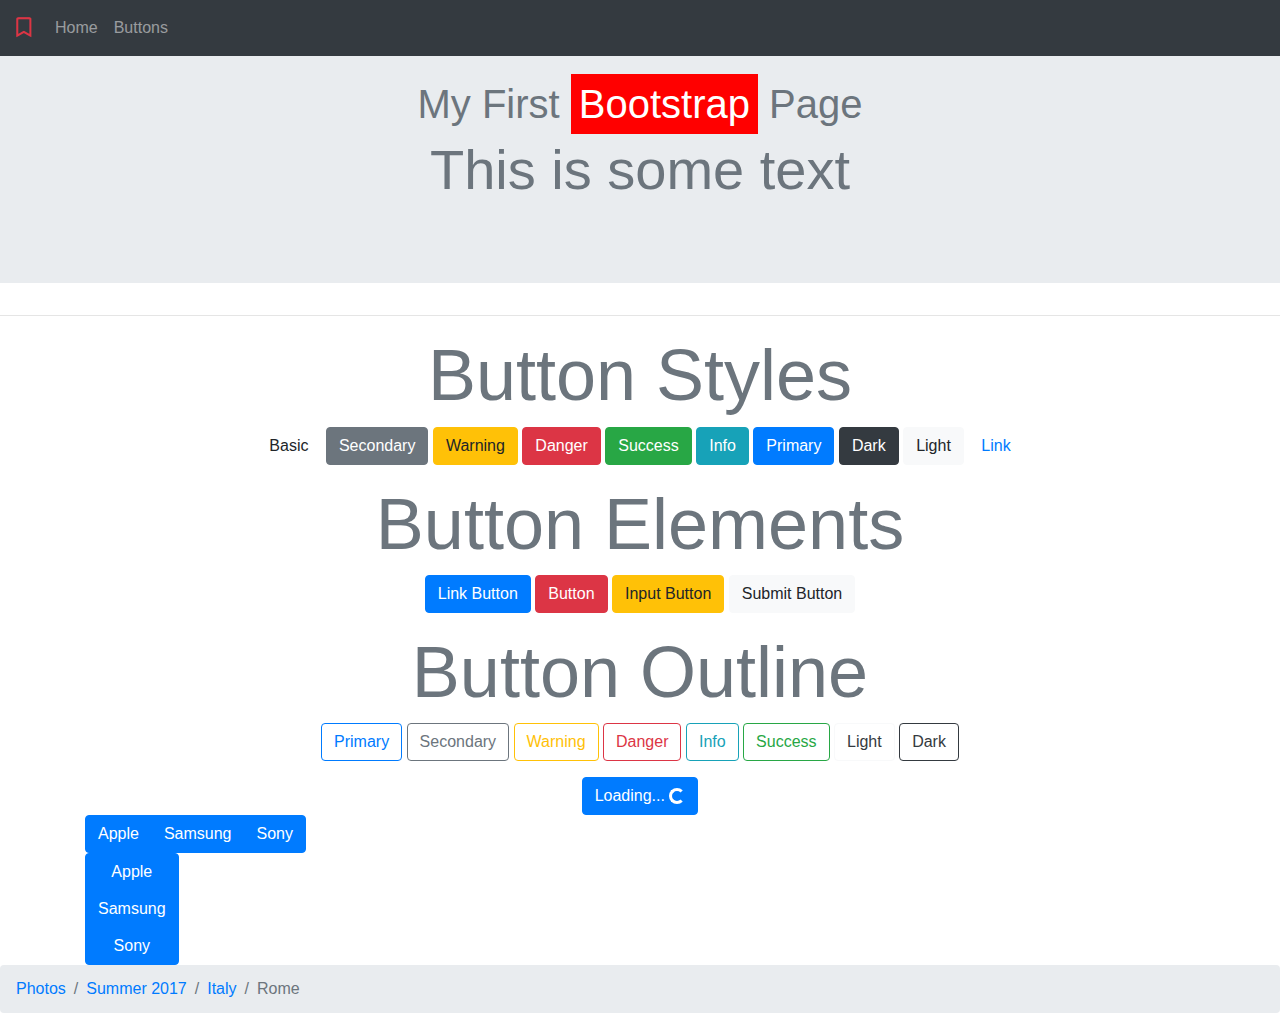
==== buttons.html @ f41064ee "Update 04/17/2019" ====
<!DOCTYPE html>
<html lang="en">
<head>
    <meta charset="UTF-8">
    <meta name="viewport" content="width=device-width, initial-scale=1.0">
    <meta http-equiv="X-UA-Compatible" content="ie=edge">
    <title>home</title>
    <link href="https://fonts.googleapis.com/css?family=Raleway:400,700" rel="stylesheet"> 
    <link rel="stylesheet" href="https://use.fontawesome.com/releases/v5.8.1/css/all.css">
    <link rel="stylesheet" href="style.css">
    <link rel="stylesheet" href="https://maxcdn.bootstrapcdn.com/bootstrap/4.3.1/css/bootstrap.min.css">
    <script src="https://maxcdn.bootstrapcdn.com/bootstrap/4.3.1/js/bootstrap.min.js"></script>
    <script src="https://ajax.googleapis.com/ajax/libs/jquery/3.3.1/jquery.min.js"></script>
</head>
<body>

    <nav class="navbar navbar-expand-md bg-dark navbar-dark fixed-top">
        <a class="navbar-brand" href="home.html"><i class="far fa-bookmark text-danger"></i></a>
        <button class="navbar-toggler" type="button" data-toggle="collapse" data-target="#collapsibleNavbar">
            <span class="navbar-toggler-icon"></span>
        </button>
        
        <div class="collapse navbar-collapse" id="collapsibleNavbar">
            <ul class="navbar-nav">
                <li class="nav-item">
                    <a class="nav-link" href="home.html">Home</a>
                </li>
                <li class="nav-item">
                    <a class="nav-link" href="buttons.html">Buttons</a>
                </li>
            </ul>
        </div>
    </nav>

    <div class="jumbotron jumbotron-fluid" style="margin-top:1rem;">
        <div class="container" style="text-align: center;">
            <h1 class="text-secondary"><a href="http://ironote.app" target="_blank" class="alert-link"></a> My First <mark style="background-color:red; color:white;">Bootstrap</mark> Page</h1>
            <p class="lead text-secondary display-4">This is some text</p>
        </div>
    </div>
    
    <hr>

    <div class="container" style="text-align:center;">
        <h1 class="display-3 text-secondary" style="text-align:center;">Button Styles</h1>
        <button class="btn">Basic</button>
        <button class="btn btn-secondary">Secondary</button>
        <button class="btn btn-warning">Warning</button>
        <button class="btn btn-danger">Danger</button>
        <button class="btn btn-success">Success</button>
        <button class="btn btn-info">Info</button>
        <button class="btn btn-primary">Primary</button>
        <button class="btn btn-dark">Dark</button>
        <button class="btn btn-light">Light</button>
        <button class="btn btn-link">Link</button>
    </div>

    <div class="container" style="text-align:center;padding-top:1rem;">
        <h1 class="display-3 text-secondary">Button Elements</h1>
        <a href="#" class="btn btn-primary" role="button">Link Button</a>
        <button class="btn btn-danger" type="button">Button</button>
        <input type="button" class="btn btn-warning" value="Input Button">
        <input type="submit" class="btn btn-light" value="Submit Button">
    </div>
    
    <div class="container" style="text-align:center;padding-top:1rem;">
        <h1 class="display-3 text-secondary">Button Outline</h1>
        <button type="button" class="btn btn-outline-primary">Primary</button>
        <button type="button" class="btn btn-outline-secondary">Secondary</button>
        <button type="button" class="btn btn-outline-warning">Warning</button>
        <button type="button" class="btn btn-outline-danger">Danger</button>
        <button type="button" class="btn btn-outline-info">Info</button>
        <button type="button" class="btn btn-outline-success">Success</button>
        <button type="button" class="btn btn-outline-light text-dark">Light</button>
        <button type="button" class="btn btn-outline-dark">Dark</button>
    </div>

    <div class="container" style="margin-top: 1rem; text-align: center;">
        <button class="btn btn-primary">
            Loading...
            <span class="spinner-border spinner-border-sm"></span>
        </button>
    </div>

    <div class="container">
        <div class="btn-group">
            <button class="btn btn-primary">Apple</button>
            <button class="btn btn-primary">Samsung</button>
            <button class="btn btn-primary">Sony</button>
        </div>
    </div>

    <div class="container">
        <div class="btn-group-vertical">
            <button class="btn btn-primary">Apple</button>
            <button class="btn btn-primary">Samsung</button>
            <button class="btn btn-primary">Sony</button>
        </div>
    </div>

    <ul class="breadcrumb">
        <li class="breadcrumb-item"><a href="#">Photos</a></li>
        <li class="breadcrumb-item"><a href="#">Summer 2017</a></li>
        <li class="breadcrumb-item"><a href="#">Italy</a></li>
        <li class="breadcrumb-item active">Rome</li>
    </ul> 

    <script src="https://maxcdn.bootstrapcdn.com/bootstrap/4.3.1/js/bootstrap.min.js"></script>
    <script src="https://ajax.googleapis.com/ajax/libs/jquery/3.3.1/jquery.min.js"></script>
</body>
</html>
---- style.css ----
.box-cardImg {
    width: 600px;
}

@media (max-width: 800px) {
    .box-cardImg {
        width: 500px;
    }
}

@media (max-width: 550px) {
    .box-cardImg {
        width: 350px;
    }
}
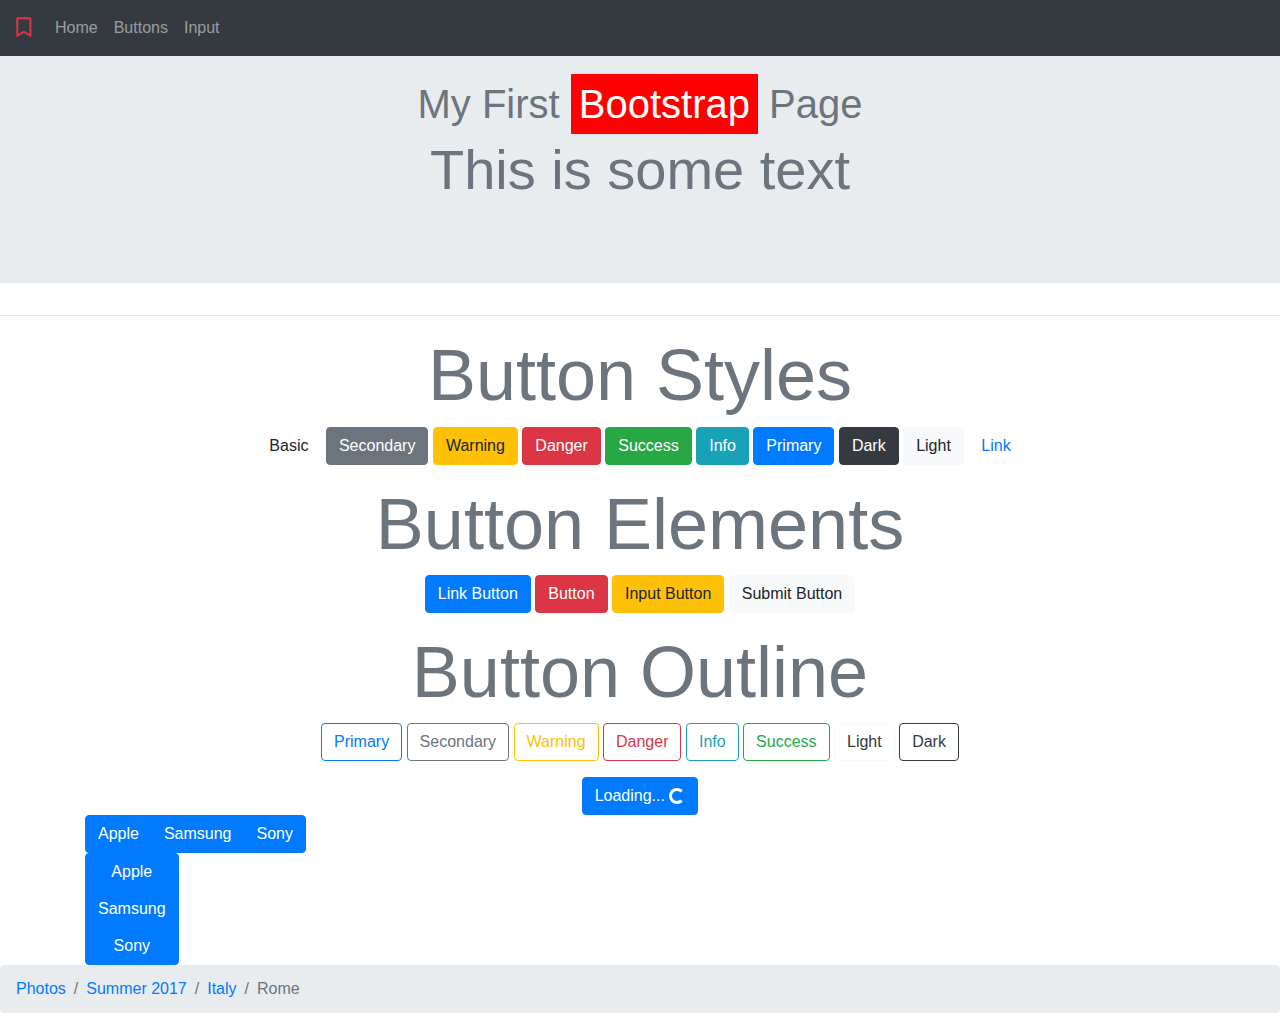
==== commit d20b86ac: "fixed" ====
--- a/buttons.html
+++ b/buttons.html
@@ -15,7 +15,7 @@
 <body>
 
     <nav class="navbar navbar-expand-md bg-dark navbar-dark fixed-top">
-        <a class="navbar-brand" href="home.html"><i class="far fa-bookmark text-danger"></i></a>
+        <a class="navbar-brand" href="index.html"><i class="far fa-bookmark text-danger"></i></a>
         <button class="navbar-toggler" type="button" data-toggle="collapse" data-target="#collapsibleNavbar">
             <span class="navbar-toggler-icon"></span>
         </button>
@@ -23,10 +23,13 @@
         <div class="collapse navbar-collapse" id="collapsibleNavbar">
             <ul class="navbar-nav">
                 <li class="nav-item">
-                    <a class="nav-link" href="home.html">Home</a>
+                    <a class="nav-link" href="index.html">Home</a>
                 </li>
                 <li class="nav-item">
                     <a class="nav-link" href="buttons.html">Buttons</a>
+                </li>
+                <li class="nav-item">
+                    <a class="nav-link" href="input.html">Input</a>
                 </li>
             </ul>
         </div>
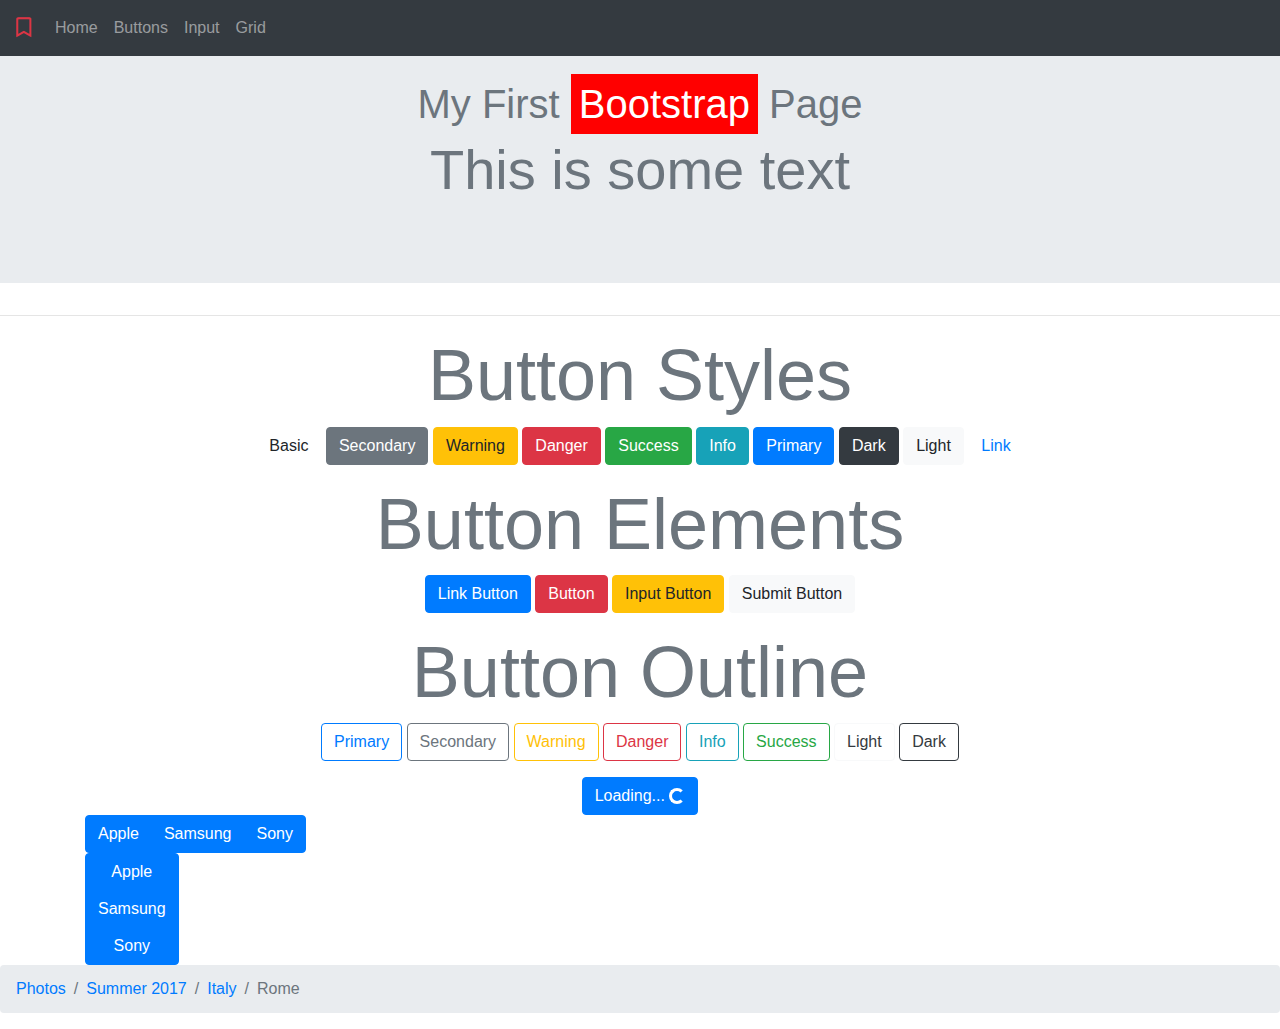
==== commit 3ad76f63: "fixed" ====
--- a/buttons.html
+++ b/buttons.html
@@ -11,6 +11,7 @@
     <link rel="stylesheet" href="https://maxcdn.bootstrapcdn.com/bootstrap/4.3.1/css/bootstrap.min.css">
     <script src="https://maxcdn.bootstrapcdn.com/bootstrap/4.3.1/js/bootstrap.min.js"></script>
     <script src="https://ajax.googleapis.com/ajax/libs/jquery/3.3.1/jquery.min.js"></script>
+    <script src="https://cdnjs.cloudflare.com/ajax/libs/popper.js/1.14.7/umd/popper.min.js"></script>
 </head>
 <body>
 
@@ -31,17 +32,20 @@
                 <li class="nav-item">
                     <a class="nav-link" href="input.html">Input</a>
                 </li>
+                <li class="nav-item">
+                    <a class="nav-link" href="grid.html">Grid</a>
+                </li>
             </ul>
         </div>
     </nav>
 
     <div class="jumbotron jumbotron-fluid" style="margin-top:1rem;">
         <div class="container" style="text-align: center;">
-            <h1 class="text-secondary"><a href="http://ironote.app" target="_blank" class="alert-link"></a> My First <mark style="background-color:red; color:white;">Bootstrap</mark> Page</h1>
+            <h1 class="text-secondary">My First <mark style="background-color:red; color:white;">Bootstrap</mark> Page</h1>
             <p class="lead text-secondary display-4">This is some text</p>
         </div>
     </div>
-    
+
     <hr>
 
     <div class="container" style="text-align:center;">
--- a/style.css
+++ b/style.css
@@ -1,3 +1,11 @@
+body {
+    position: relative;
+}
+.carousel-inner img {
+    width: 100%;
+    height: 100%;
+}
+
 .box-cardImg {
     width: 600px;
 }
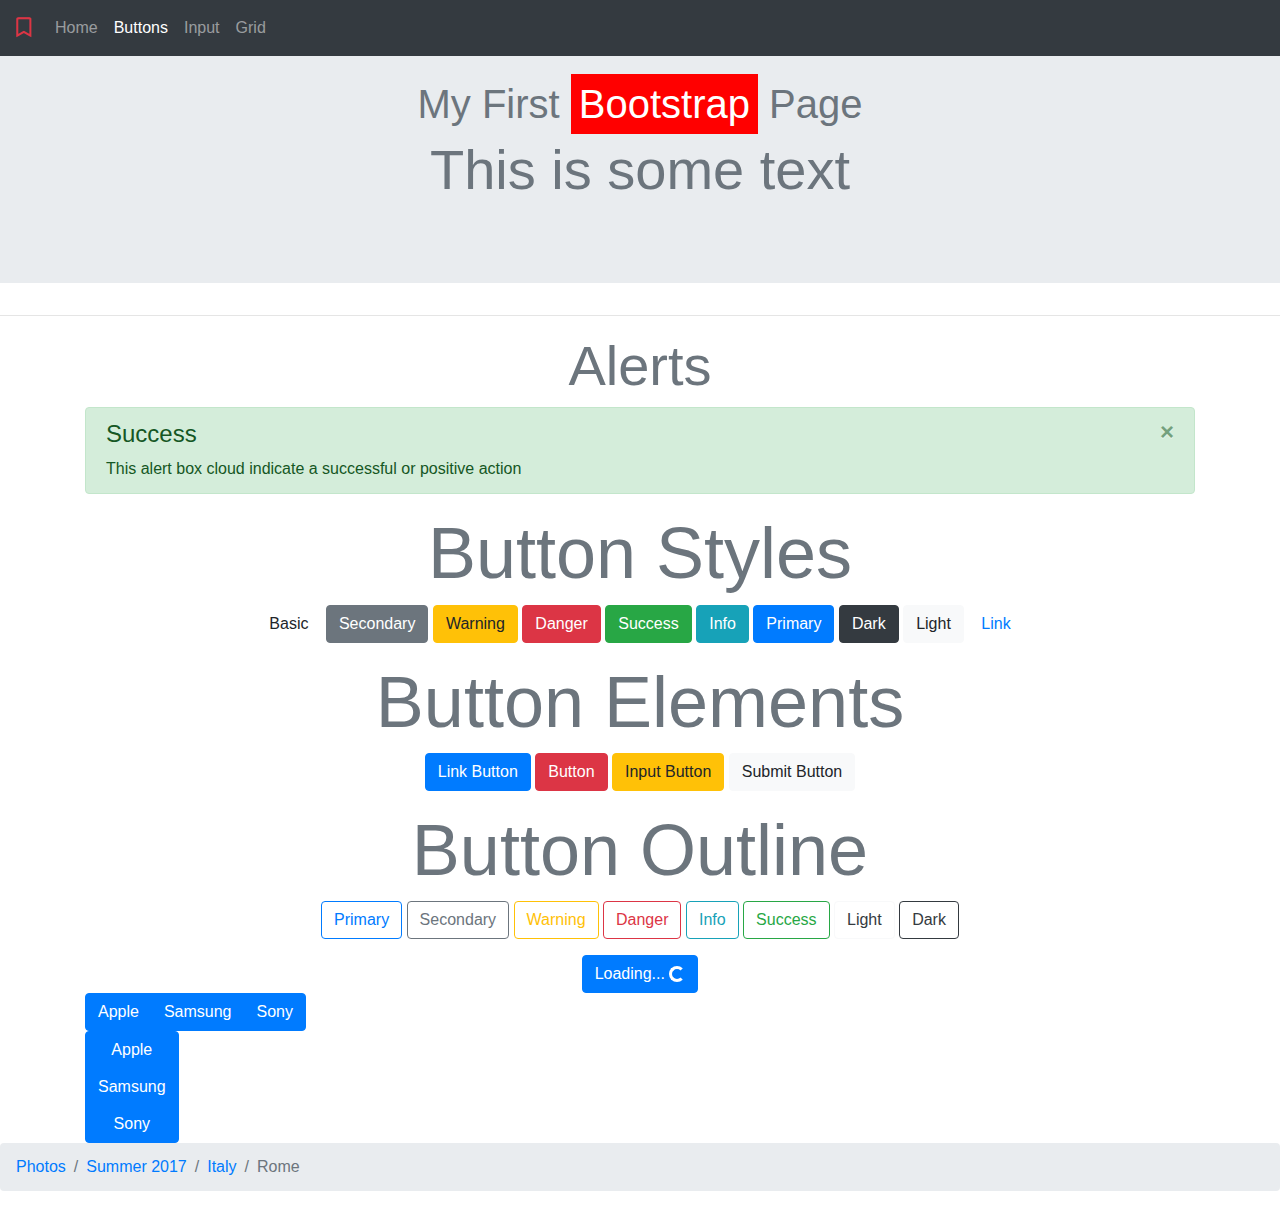
==== commit 8a1d5815: "fixed" ====
--- a/buttons.html
+++ b/buttons.html
@@ -27,7 +27,7 @@
                     <a class="nav-link" href="index.html">Home</a>
                 </li>
                 <li class="nav-item">
-                    <a class="nav-link" href="buttons.html">Buttons</a>
+                    <a class="nav-link active" href="buttons.html">Buttons</a>
                 </li>
                 <li class="nav-item">
                     <a class="nav-link" href="input.html">Input</a>
@@ -47,6 +47,27 @@
     </div>
 
     <hr>
+    <!-- UP -->
+
+    <div class="container">
+        <h1 class="display-4 text-secondary" style="text-align:center;">Alerts</h1>
+        <div class="alert alert-success alert-dismissible" id="myAlert">
+            <button type="button" class="close" data-dismiss="alert">&times;</button>
+            <h4 class="alert-heading">Success</h4>
+            This alert box cloud indicate a successful or positive action
+        </div>
+    </div>
+    <script>
+        $(document).ready(function(){
+            $(".close").click(function(){
+                $("#myAlert").alert("close");
+            });
+        });
+        $("#myAlert").on("close.bs.alert",function(){
+            alert("The alert message is about to be closed.");
+        });
+    </script>
+    
 
     <div class="container" style="text-align:center;">
         <h1 class="display-3 text-secondary" style="text-align:center;">Button Styles</h1>
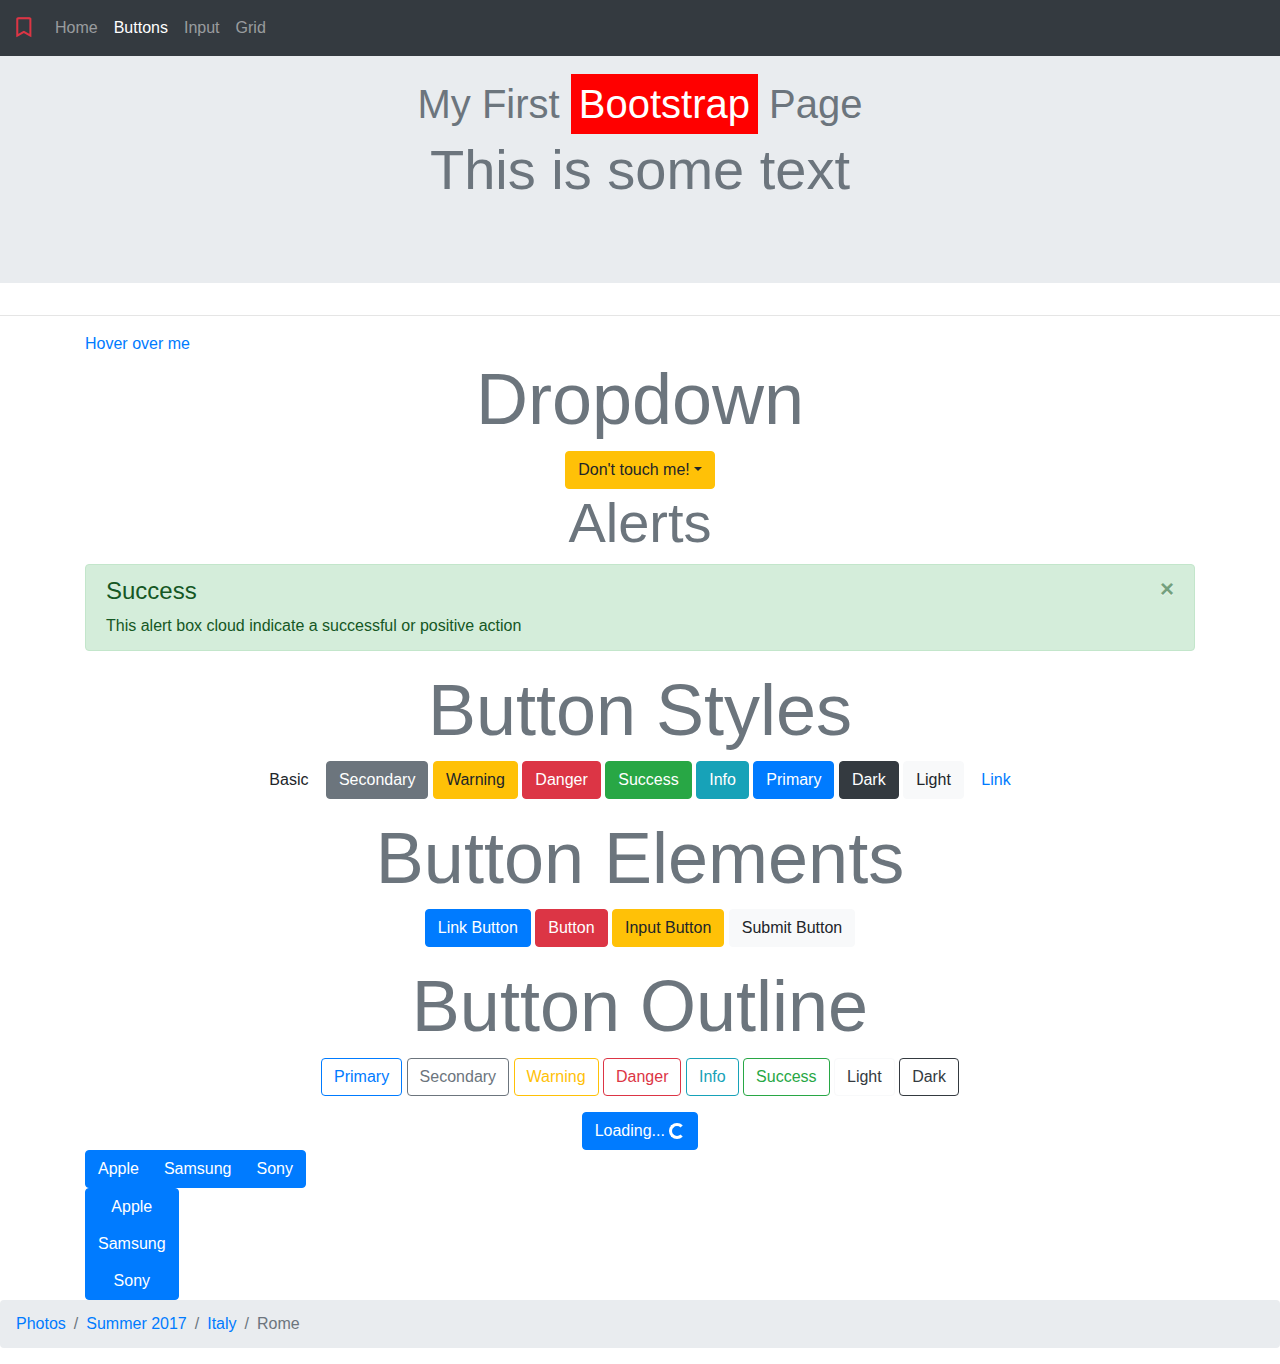
==== commit d9bc6bd3: "fixed" ====
--- a/buttons.html
+++ b/buttons.html
@@ -48,6 +48,22 @@
 
     <hr>
     <!-- UP -->
+
+    <div class="container mt-3">
+        <a href="#" data-toggle="tooltip" title="Hooray!">Hover over me</a>
+    </div>
+
+    <div class="container" style="text-align:center;">
+        <h4 class="display-3 text-secondary">Dropdown</h4>
+        <div class="dropdown">
+            <button type="button" class="btn btn-warning dropdown-toggle" data-toggle="dropdown">Don't touch me!</button>
+            <div class="dropdown-menu">
+                <a href="#" class="dropdown-item">One</a>
+                <a href="#" class="dropdown-item">Two</a>
+                <a href="#" class="dropdown-item">Three</a>
+            </div>
+        </div>
+    </div>
 
     <div class="container">
         <h1 class="display-4 text-secondary" style="text-align:center;">Alerts</h1>
